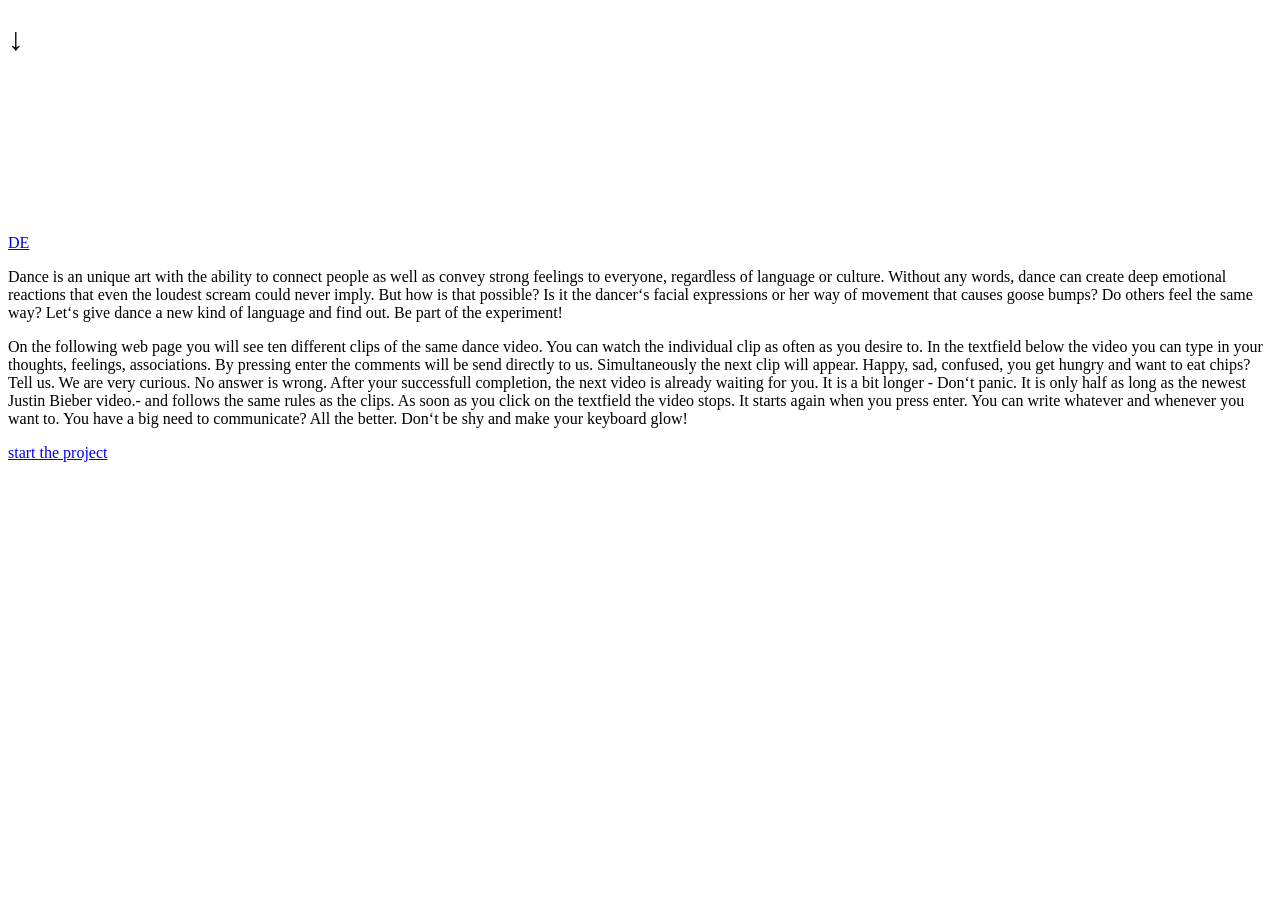
==== start.html @ 27ede65f "initial commit of start.html" ====
<!DOCTYPE html>
<html lang="en">

<head>
    <meta charset="UTF-8">
    <title>facialthings</title>

    <link rel="stylesheet" href="style.css">
    <link href="https://fonts.googleapis.com/css?family=Roboto:300,300i,400,400i,700,700i" rel="stylesheet">

</head>

<body class="main">

    <div class="wrapper">

        <h1 class="pfeil">↓</h1>
        <video class="videoBackground" src="hintergrund_editorklein.mp4" autoplay loop></video>
    </div>

    <div class="spracheButtonEn"><a href="start_deutsch.html"><span>DE</span></a></div>

    <div class="text_aufmacher">
        <p>
            Dance is an unique art with the ability to connect people as well as convey strong feelings to everyone, regardless of language or culture. Without any words, dance can create deep emotional reactions that even the loudest scream could never imply. But how is that possible? Is it the dancer‘s facial expressions or her way of movement that causes goose bumps? Do others feel the same way? Let‘s give dance a new kind of language and find out. Be part of the experiment!
        </p>

        <p>On the following web page you will see ten different clips of the same dance video. You can watch the individual clip as often as you desire to. In the textfield below the video you can type in your thoughts, feelings, associations. By pressing enter the comments will be send directly to us. Simultaneously the next clip will appear. Happy, sad, confused, you get hungry and want to eat chips? Tell us. We are very curious. No answer is wrong. After your successfull completion, the next video is already waiting for you. It is a bit longer - Don‘t panic. It is only half as long as the newest Justin Bieber video.- and follows the same rules as the clips. As soon as you click on the textfield the video stops. It starts again when you press enter. You can write whatever and whenever you want to. You have a big need to communicate? All the better. Don‘t be shy and make your keyboard glow!
        </p>

        <div id="startButton"><a href="clipexpressions.html"><span>start the project</span></a></div>
    </div>
</body>

</html>
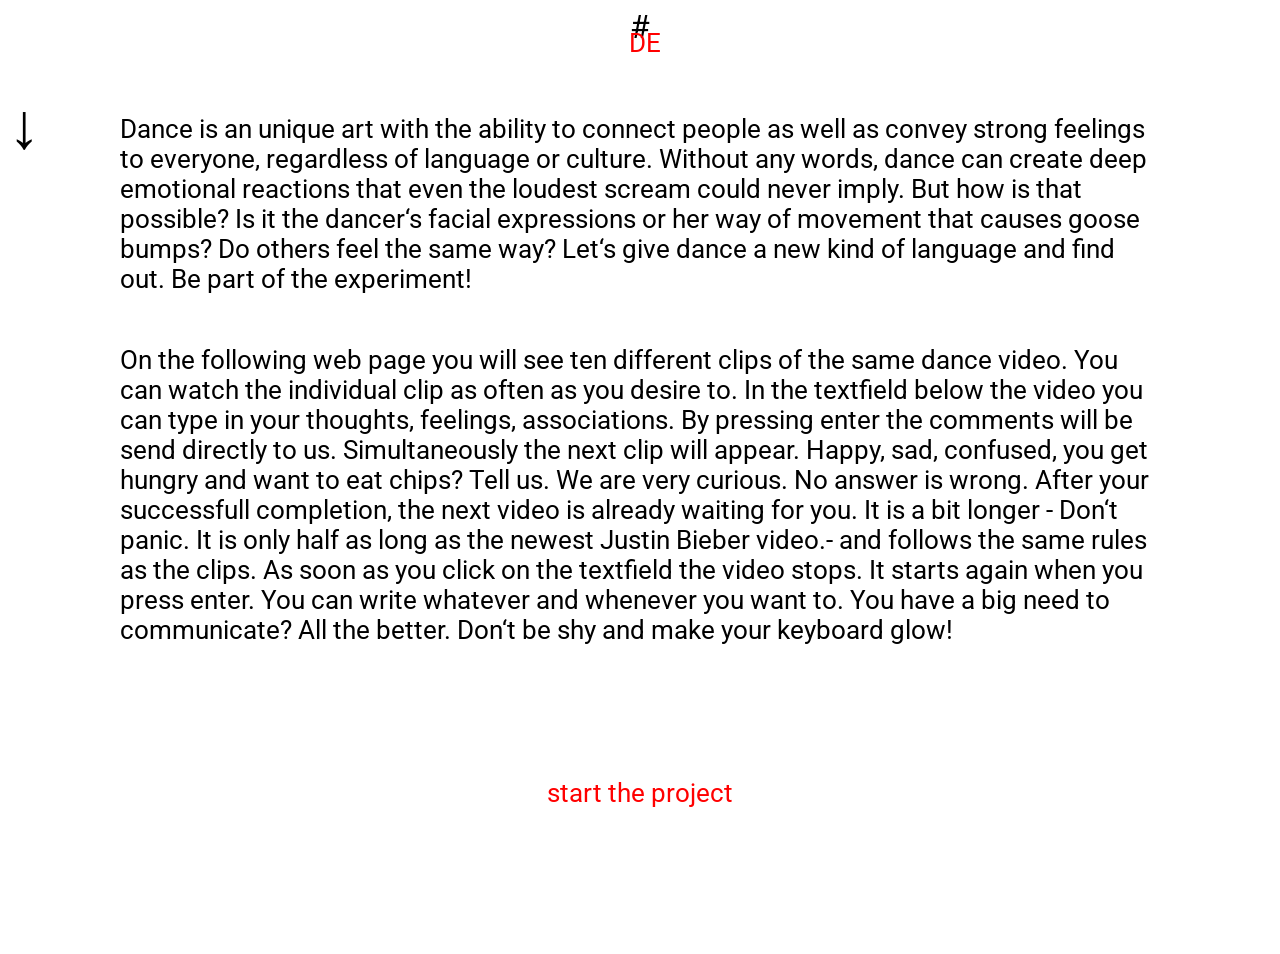
==== commit 3db13d50: "initial commit of start.html" ====
--- a/start.html
+++ b/start.html
@@ -1,4 +1,4 @@
-<!DOCTYPE html>
+# <!DOCTYPE html>
 <html lang="en">
 
 <head>
--- a/style.css
+++ b/style.css
@@ -0,0 +1,400 @@
+/* <body> */
+
+body {}
+
+a {
+    text-decoration: none;
+    text-underline-position: none;
+    color: red;
+}
+
+
+/* <a id="meine-id"> */
+
+#meine-id {}
+
+
+/* <a class="per-klasse"> */
+
+.per-klasse {}
+
+.text_thankyou {
+    display: flex;
+    justify-content: center;
+    font-size: 4vmax;
+    flex-flow: wrap;
+    padding-left: 90px;
+    padding-right: 15px;
+    padding-top: 65px;
+    hyphens: auto;
+    position: fixed;
+
+}
+
+#video-container {
+    display: flex;
+    justify-content: center;
+    margin-top: 35px;
+    margin-bottom: 85px;
+    height: auto;
+}
+
+.main {
+    display: flex;
+    justify-content: center;
+    font-family: 'Roboto', sans-serif;
+    font-weight: 400;
+    //font-style: italic;
+    font-size: 2em;
+    flex-flow: wrap;
+}
+
+#startButton {
+    display: flex;
+    justify-content: flex-end;
+    height: 80px;
+    font-size: 2vmax; //border: 4px solid white;
+    margin-top: 12vmin;
+}
+
+#startButton:hover {
+    //background-color: #e7e7e7;
+    //color: white;
+    //text-decoration: underline;
+    /* wechselt farbe noch nicht*/
+}
+
+#startButton span {
+    cursor: pointer;
+    display: inline-block;
+    position: relative;
+    transition: 0.5s;
+}
+
+#startButton span:after {
+    content: '\00bb';
+    position: absolute;
+    opacity: 0;
+    top: 0;
+    right: -20px;
+    transition: 0.5s;
+}
+
+#startButton:hover span {
+    padding-right: 25px;
+}
+
+#startButton:hover span:after {
+    opacity: 1;
+    right: 0;
+}
+
+#play-knopf {
+    display: flex;
+    justify-content: center;
+    font-size: 35px;
+    margin-top: -1.75em;
+    cursor: pointer;
+    text-align: center;
+    text-decoration: none;
+    outline: none;
+    color: black;
+    border: none;
+    height: 60px;
+    font-family: 'Roboto', sans-serif;
+    font-weight: 400;
+}
+
+#play-knopf:active {
+    transform: translateY(4px);
+    box-shadow: 0 5px red;
+}
+
+#play-knopf:hover {
+    color: red;
+    text-decoration: none;
+    box-shadow: 5px 5px;
+    border: 2px solid red;
+}
+
+#video-kasten {
+    display: flex;
+    justify-content: center;
+    height: 80vh;
+    width: 100em;
+}
+
+
+/*Textfeld*/
+
+input[type=text],
+select {
+    width: 100%;
+    height: 80px;
+    padding: 12px 20px;
+    box-sizing: border-box;
+    border: none;
+    font-family: 'Roboto', sans-serif;
+    font-weight: 400;
+    font-size: 35px;
+    border-bottom: 4px solid black;
+    margin-top: -10px;
+}
+
+input[type=submit] {
+    width: 100%;
+    background-color: none;
+    color: black;
+    padding: 14px 20px; //margin: 12px 0;
+    border: none;
+    cursor: pointer;
+    font-size: 35px;
+}
+
+input[type=submit]:hover {
+    background-color: none;
+    color: red;
+    text-decoration: none;
+    box-shadow: 5px 5px;
+    border: 2px solid red;
+}
+
+#play-kasten {
+    display: flex;
+    height: 40px;
+    width: 100vw;
+    justify-content: center;
+}
+
+
+* {
+    box-sizing: border-box
+}
+
+/* versteckt slides im standard */
+
+.mySlides {
+    display: none;
+    justify-content: center
+}
+
+/* pfeile */
+
+.prev,
+.next {
+    cursor: pointer;
+    position: absolute;
+    top: 50%;
+    width: auto;
+    padding: 20px;
+    color: red;
+    font-weight: bold;
+    font-size: 18px;
+    transition: 0.6s ease;
+    border-radius: 0 3px 3px 0;
+
+}
+
+/* position der pfeile */
+
+.next {
+    right: 20%;
+    border-radius: 3px 0 0 3px;
+}
+
+/* hover-farbe der pfeile */
+
+.prev:hover,
+.next:hover {
+    background-color: red;
+    color: white;
+}
+
+/* anzahlanzeige der bilder */
+
+.numbertext {
+    color: #f2f2f2;
+    font-size: 12px;
+    padding: 8px 12px;
+    position: absolute;
+    top: 0;
+}
+
+.fade {
+    -webkit-animation-name: fade;
+    -webkit-animation-duration: 1.5s;
+    animation-name: fade;
+    animation-duration: 1.5s;
+}
+
+@-webkit-keyframes fade {
+    from {
+        opacity: .4
+    }
+    to {
+        opacity: 1
+    }
+}
+
+@keyframes fade {
+    from {
+        opacity: .4
+    }
+    to {
+        opacity: 1
+    }
+}
+
+.prev {
+    left: 20%
+}
+
+/*zoom an bilder*/
+
+img:hover {
+    -webkit-transform: scale(1.2);
+    transform: scale(1.2);
+}
+
+.content {
+    position: fixed;
+    bottom: 0;
+    background: rgba(0, 0, 0, 0.5);
+    color: #f1f1f1;
+    width: 100%;
+    padding: 20px;
+}
+
+.iconExplain {
+    display: flex;
+    position: fixed;
+    font-size: 2em;
+    flex-flow: wrap;
+    width: 35px;
+    height: 35px;
+    right: 0;
+    margin-right: 15px;
+}
+
+
+img {
+    -webkit-transition: all 0.7s ease;
+    transition: all 0.7s ease;
+}
+
+.videoBackground {
+    z-index: -99;
+    width: 300%;
+    height: 300%;
+    position: fixed;
+    opacity: 0.7;
+}
+
+.explain {
+    font-size: 18px;
+    z-index: 99
+}
+
+
+#textform {
+    margin-top: -22px;
+}
+
+#email-textfeld {
+    margin-top: 470px;
+}
+
+#gif {
+    position: absolute;
+    z-index: -99;
+}
+
+.text_aufmacher {
+    display: flex;
+    justify-content: center;
+    font-size: 2vmax;
+    flex-flow: wrap;
+    padding-left: 120px;
+    padding-right: 120px;
+    padding-top: 80px; //hyphens: auto;
+    position: absolute;
+}
+
+.spracheButtonDe {
+    display: flex;
+    justify-content: center;
+    font-size: 2vmax;
+    padding-right: 10px;
+    padding-top: 20px;
+    //hyphens: auto;
+    position: absolute;
+    cursor: pointer;
+    z-index: 99;
+}
+
+.spracheButtonEn {
+    display: flex;
+    justify-content: flex-end;
+    font-size: 2vmax;
+    padding-left: 10px;
+    padding-top: 20px;
+    //hyphens: auto;
+    position: absolute;
+    cursor: pointer;
+    z-index: 99;
+}
+
+.spracheButtonDe span {
+    cursor: pointer;
+}
+
+.spracheButtonEn span {
+    cursor: pointer;
+}
+
+/*video im background*/
+  .wrapper {
+      width:100%;
+      height:100vh;
+      overflow: hidden;
+    }
+
+    .wrapper video {
+      /*object-fit: contain;*/
+/*       object-fit: fill; */
+      object-fit: cover;
+      width:100%;
+      height:100%;
+    }
+.pfeil {
+    position: fixed;
+}
+
+.explainText {
+    font-size: 18px;
+    justify-content: center;
+    margin-top: 10px;
+
+}
+
+#mc_embed_signup {
+    justify-content: center;
+    background: #fff;
+    clear: none;
+    margin-top: 500px;
+
+}
+
+#mc_embed_signup form > div {
+    display: flex;
+    flex-direction: column;
+    align-items: center;
+}
+
+#mc_embed_signup input.email {
+  margin-left: 0px;
+  margin-right: 0px;
+  padding-left: 0px;
+  padding-right: 0px;
+ width: 383px !important;
+}
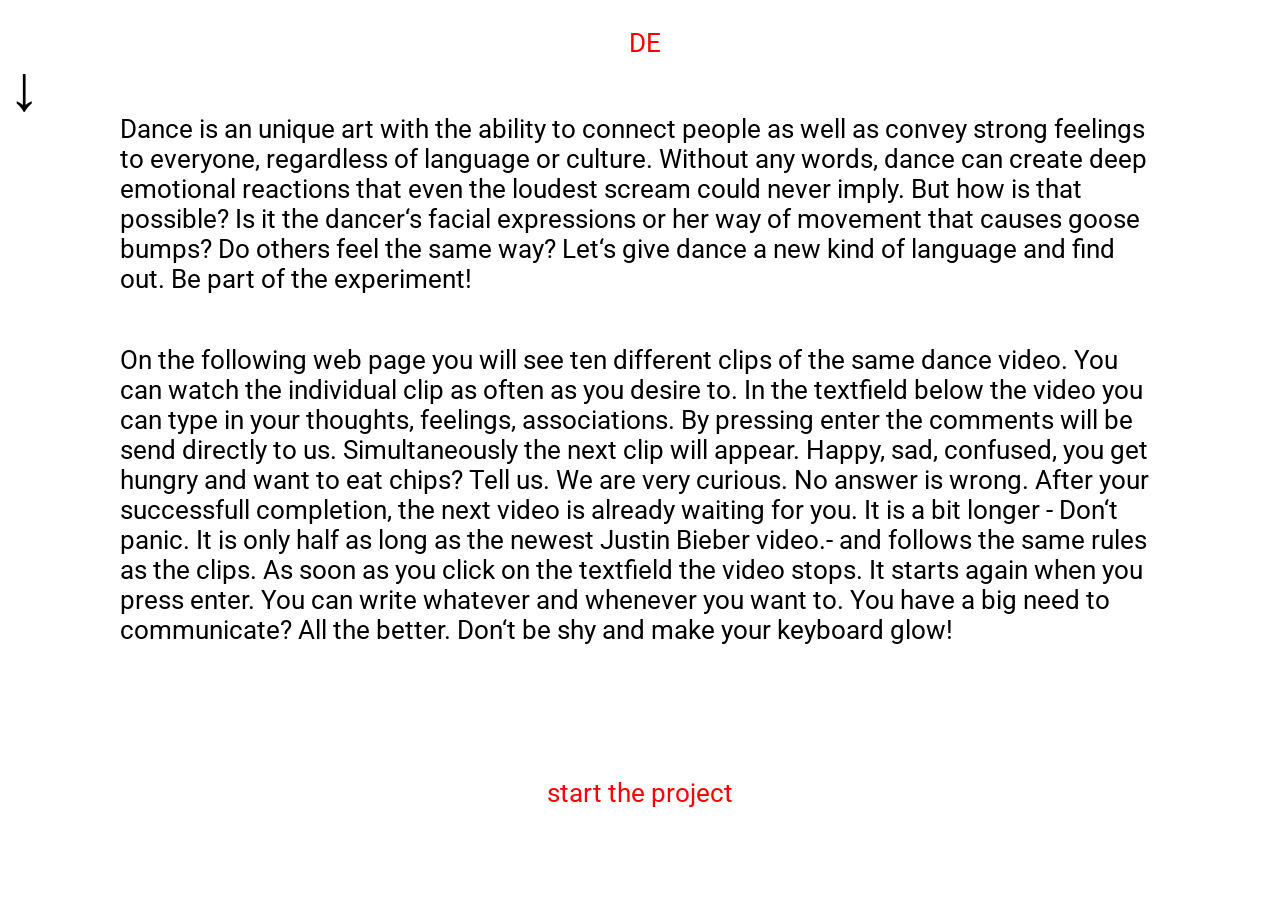
==== commit 0d6ba854: "Update start.html" ====
--- a/start.html
+++ b/start.html
@@ -1,4 +1,4 @@
-# <!DOCTYPE html>
+<!DOCTYPE html>
 <html lang="en">
 
 <head>
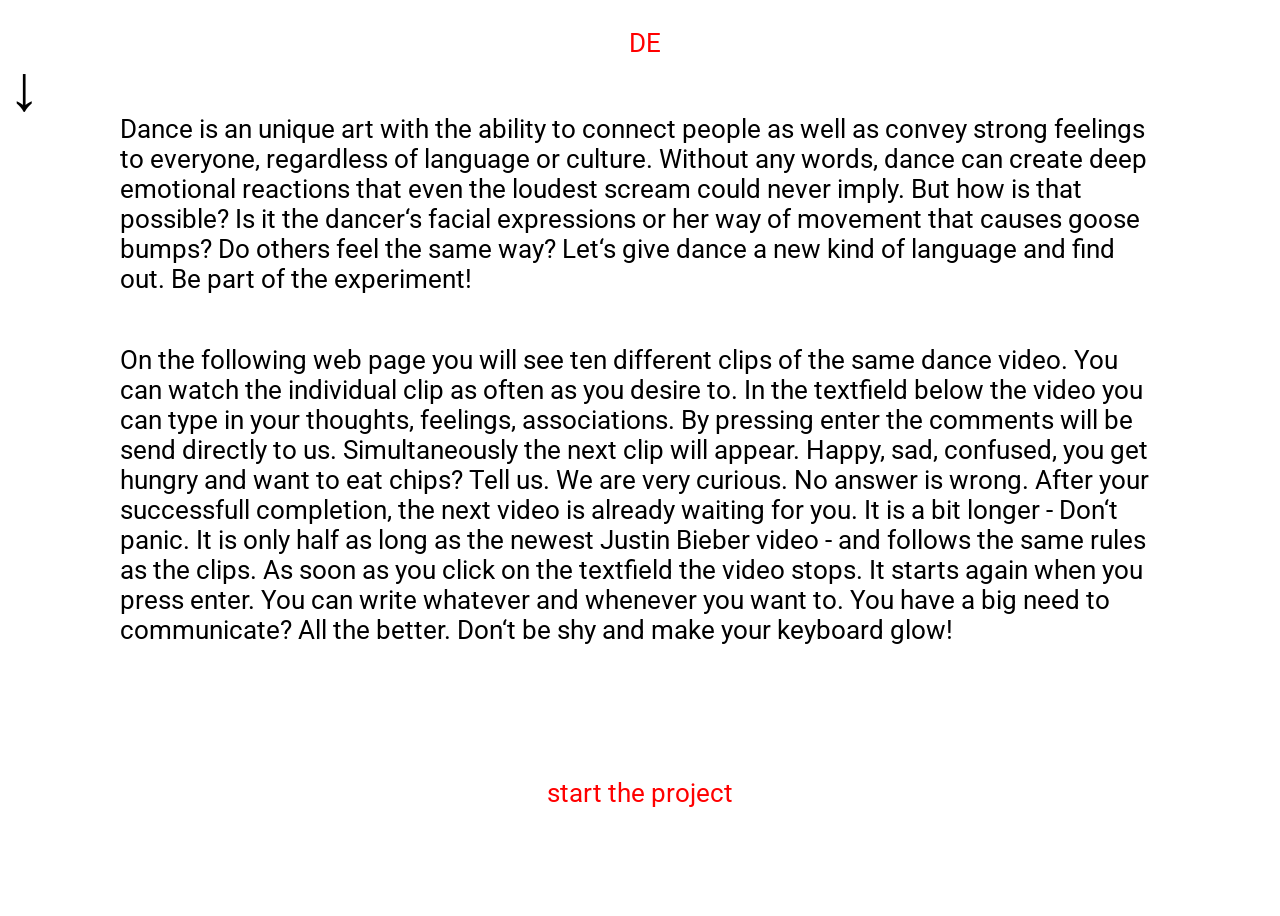
==== commit 0f384032: "initial commit of start.html" ====
--- a/start.html
+++ b/start.html
@@ -25,7 +25,7 @@
             Dance is an unique art with the ability to connect people as well as convey strong feelings to everyone, regardless of language or culture. Without any words, dance can create deep emotional reactions that even the loudest scream could never imply. But how is that possible? Is it the dancer‘s facial expressions or her way of movement that causes goose bumps? Do others feel the same way? Let‘s give dance a new kind of language and find out. Be part of the experiment!
         </p>
 
-        <p>On the following web page you will see ten different clips of the same dance video. You can watch the individual clip as often as you desire to. In the textfield below the video you can type in your thoughts, feelings, associations. By pressing enter the comments will be send directly to us. Simultaneously the next clip will appear. Happy, sad, confused, you get hungry and want to eat chips? Tell us. We are very curious. No answer is wrong. After your successfull completion, the next video is already waiting for you. It is a bit longer - Don‘t panic. It is only half as long as the newest Justin Bieber video.- and follows the same rules as the clips. As soon as you click on the textfield the video stops. It starts again when you press enter. You can write whatever and whenever you want to. You have a big need to communicate? All the better. Don‘t be shy and make your keyboard glow!
+        <p>On the following web page you will see ten different clips of the same dance video. You can watch the individual clip as often as you desire to. In the textfield below the video you can type in your thoughts, feelings, associations. By pressing enter the comments will be send directly to us. Simultaneously the next clip will appear. Happy, sad, confused, you get hungry and want to eat chips? Tell us. We are very curious. No answer is wrong. After your successfull completion, the next video is already waiting for you. It is a bit longer - Don‘t panic. It is only half as long as the newest Justin Bieber video - and follows the same rules as the clips. As soon as you click on the textfield the video stops. It starts again when you press enter. You can write whatever and whenever you want to. You have a big need to communicate? All the better. Don‘t be shy and make your keyboard glow!
         </p>
 
         <div id="startButton"><a href="clipexpressions.html"><span>start the project</span></a></div>
